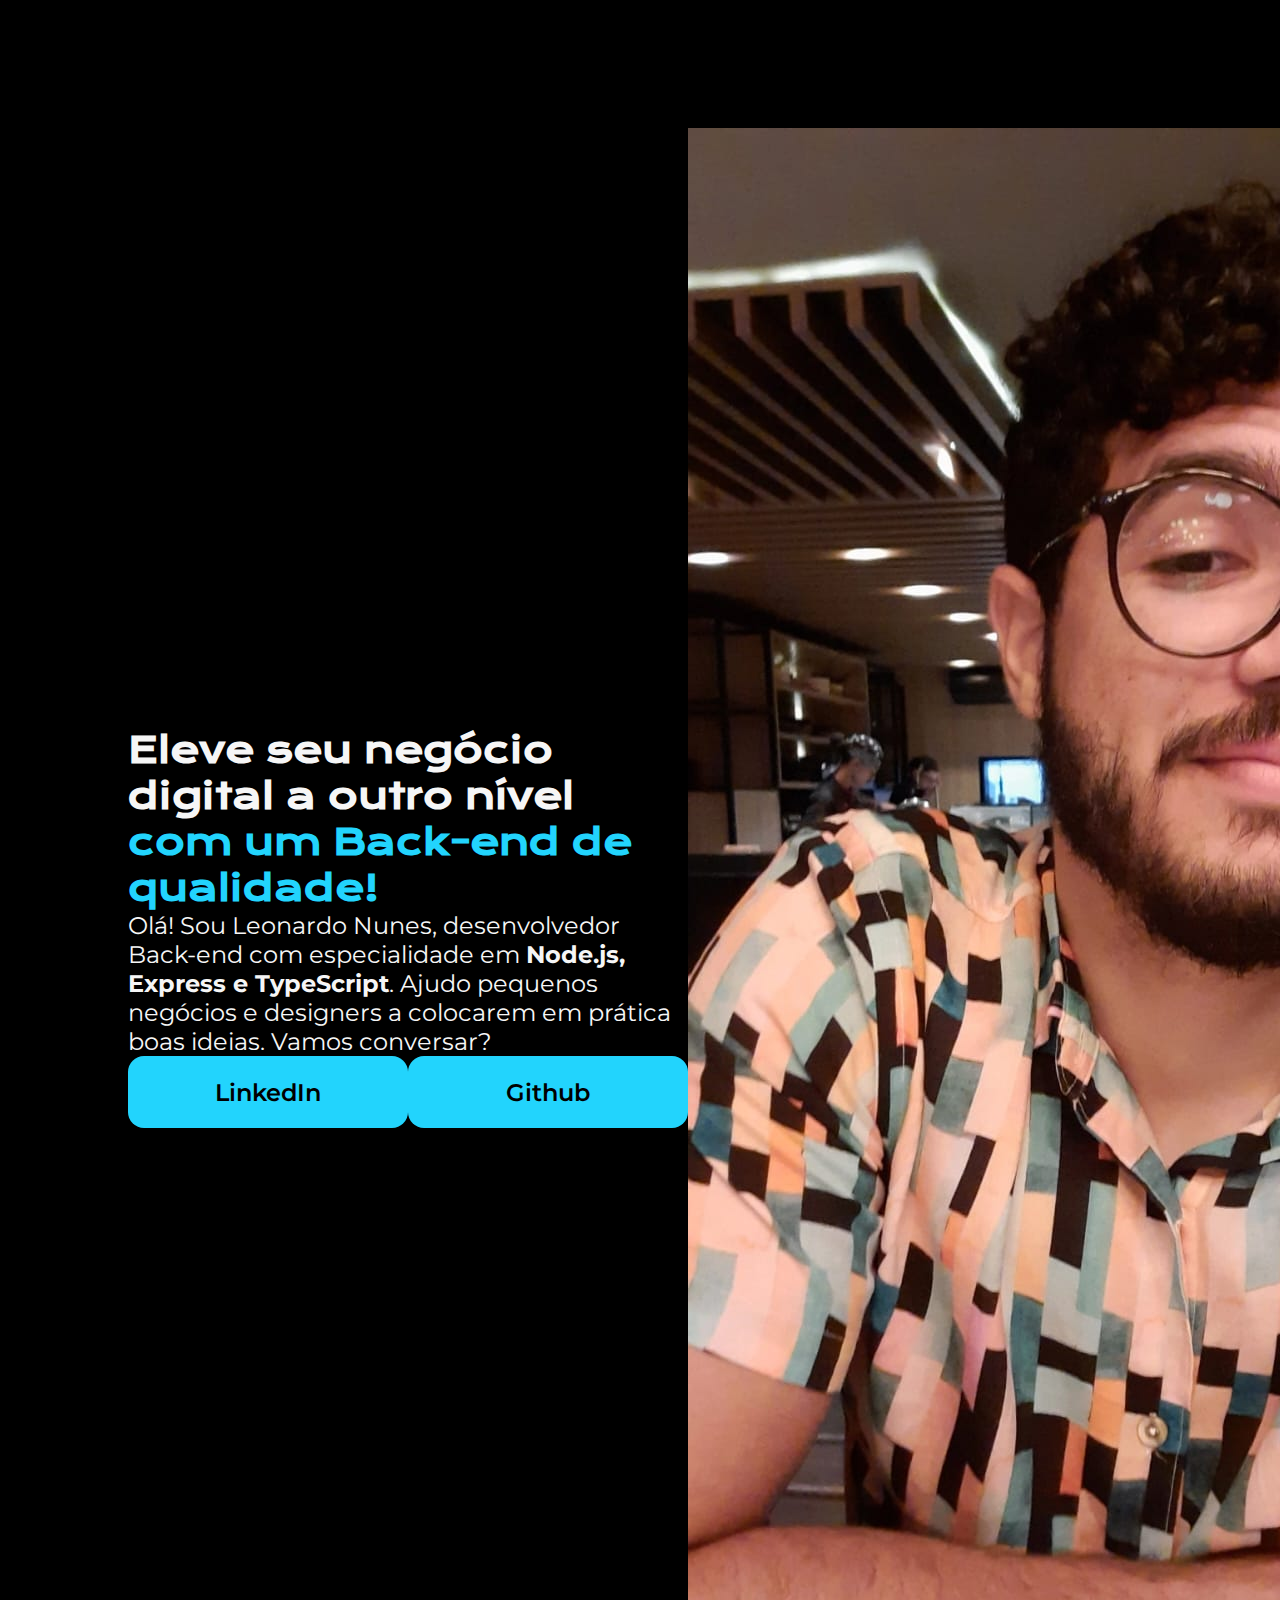
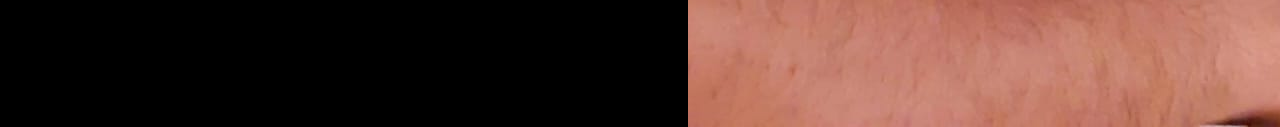
==== aluraONE/Portfolio/index.html @ f290c2e8 "feat: added a style to buttons" ====
<!DOCTYPE html>
<html lang="pt-br">

<head>
    <meta charset="UTF-8">
    <meta name="viewport" content="width=device-width, initial-scale=1.0">
    <link rel="stylesheet" href="style.css">
    <title>Portifolio</title>
</head>

<body>
    <header></header>
    <main class="display">
        <section class="display__content">
            <h1 class="display__content__title">Eleve seu negócio digital a outro nível <strong class="titulo-destaque">com um Back-end de qualidade!</strong></h1>
            <p class="display__content__text">Olá! Sou Leonardo Nunes, desenvolvedor Back-end com especialidade em <strong>Node.js, Express e TypeScript</strong>. Ajudo
                pequenos
                negócios e designers a colocarem em prática boas ideias. Vamos conversar?</p>
            <div class="display__content__buttons">
                <a class="display__content__buttons__links" href="https://www.linkedin.com/in/leonardo-nunes-dev">LinkedIn</a>
                <a class="display__content__buttons__links" href="https://github.com/futuroDevLeo">Github</a>
            </div>
        </section>
        <img src="devleonunes.jpeg" alt="foto do dev leo nunes">
    </main>
    <footer></footer>
</body>

</html>
---- aluraONE/Portfolio/style.css ----
@import url('https://fonts.googleapis.com/css2?family=Krona+One&family=Montserrat:wght@400;600&display=swap');

* {
    margin: 0;
    padding: 0;
}

body {
    height: 100vh;
    box-sizing: border-box;
    background-color: black;
    color: #f6f6f6;
}

.titulo-destaque {
    color: #22D4FD;
}

.display {
    display: flex;
    align-items: center;
    justify-content: space-between;
    margin: 10%;
}

.display__content {
    width: 615px;
}

.display__content__title {
    font-size: 36px;
    font-family: 'Krona One', sans-serif;
}

.display__content__text {
    font-size: 24px;
    font-family: 'Montserrat', sans-serif;
}

.display__content__buttons {
    display: flex;
    justify-content: space-between;
}

.display__content__buttons__links {
    background-color: #22D4FD;
    width: 280px;
    text-align: center;
    border-radius: 16px;
    font-size: 24px;
    font-weight: 600;
    padding: 21.5px 0;
    text-decoration: none;
    color: #000000;
    font-family: 'Montserrat', sans-serif;
}
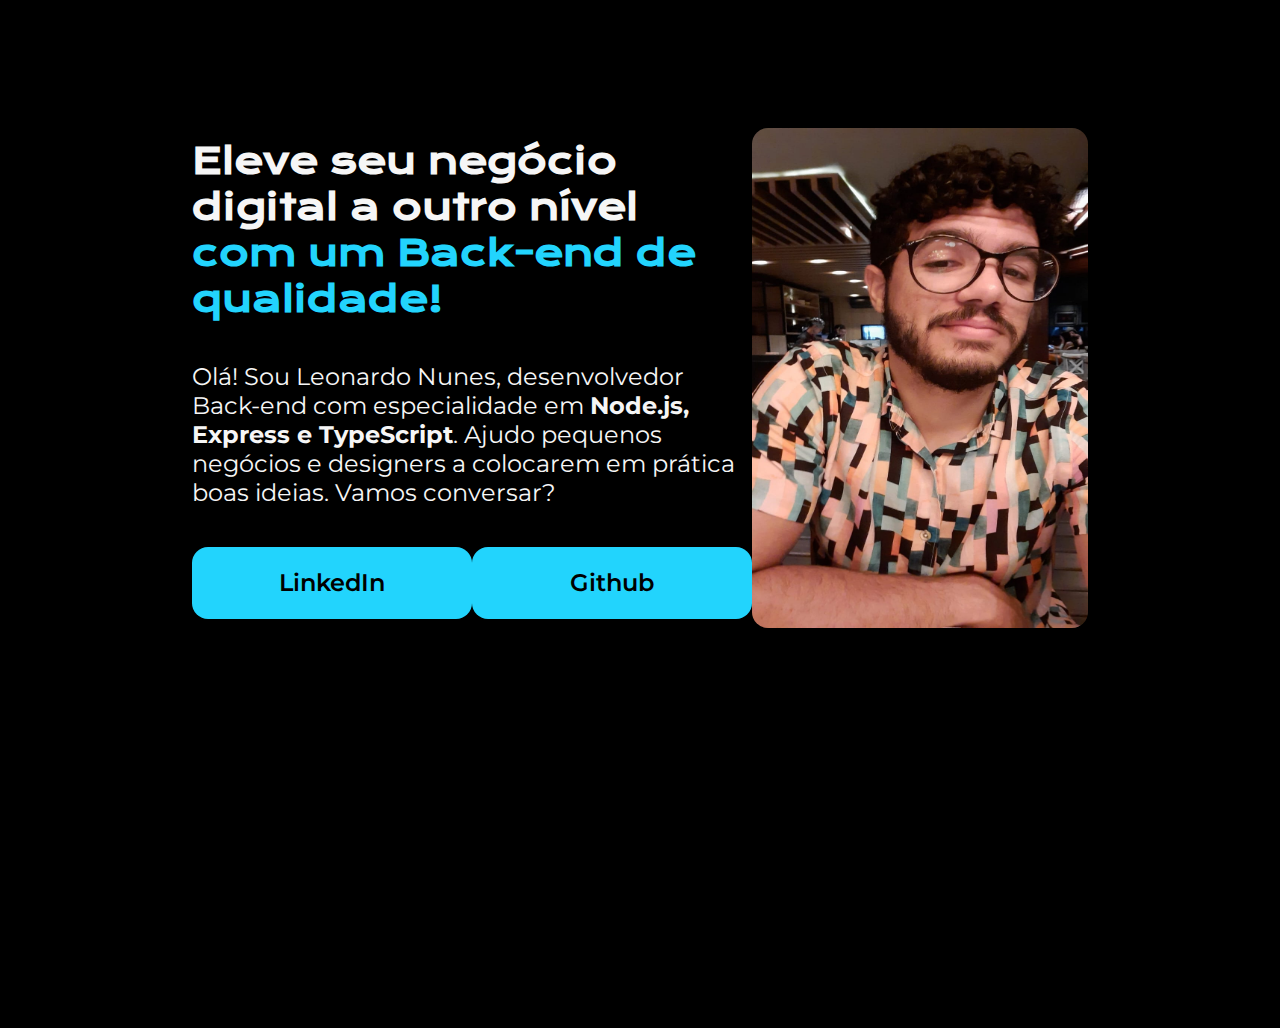
==== commit 9f76322d: "feat: modified space between content display section and image size" ====
--- a/aluraONE/Portfolio/index.html
+++ b/aluraONE/Portfolio/index.html
@@ -17,11 +17,11 @@
                 pequenos
                 negócios e designers a colocarem em prática boas ideias. Vamos conversar?</p>
             <div class="display__content__buttons">
-                <a class="display__content__buttons__links" href="https://www.linkedin.com/in/leonardo-nunes-dev">LinkedIn</a>
-                <a class="display__content__buttons__links" href="https://github.com/futuroDevLeo">Github</a>
+                <a class="display__content__buttons__links" href="https://www.linkedin.com/in/leonardo-nunes-dev" target="_blank">LinkedIn</a>
+                <a class="display__content__buttons__links" href="https://github.com/futuroDevLeo" target="_blank">Github</a>
             </div>
         </section>
-        <img src="devleonunes.jpeg" alt="foto do dev leo nunes">
+        <img class="display__img" src="devleonunes.jpeg" alt="foto do dev leo nunes">
     </main>
     <footer></footer>
 </body>
--- a/aluraONE/Portfolio/style.css
+++ b/aluraONE/Portfolio/style.css
@@ -20,11 +20,14 @@
     display: flex;
     align-items: center;
     justify-content: space-between;
-    margin: 10%;
+    margin: 10% 15%;
 }
 
 .display__content {
     width: 615px;
+    display: flex;
+    flex-direction: column;
+    gap: 40px;
 }
 
 .display__content__title {
@@ -53,4 +56,10 @@
     text-decoration: none;
     color: #000000;
     font-family: 'Montserrat', sans-serif;
+}
+
+.display__img {
+    width: 450px;
+    height: 500px;
+    border-radius: 16px;
 }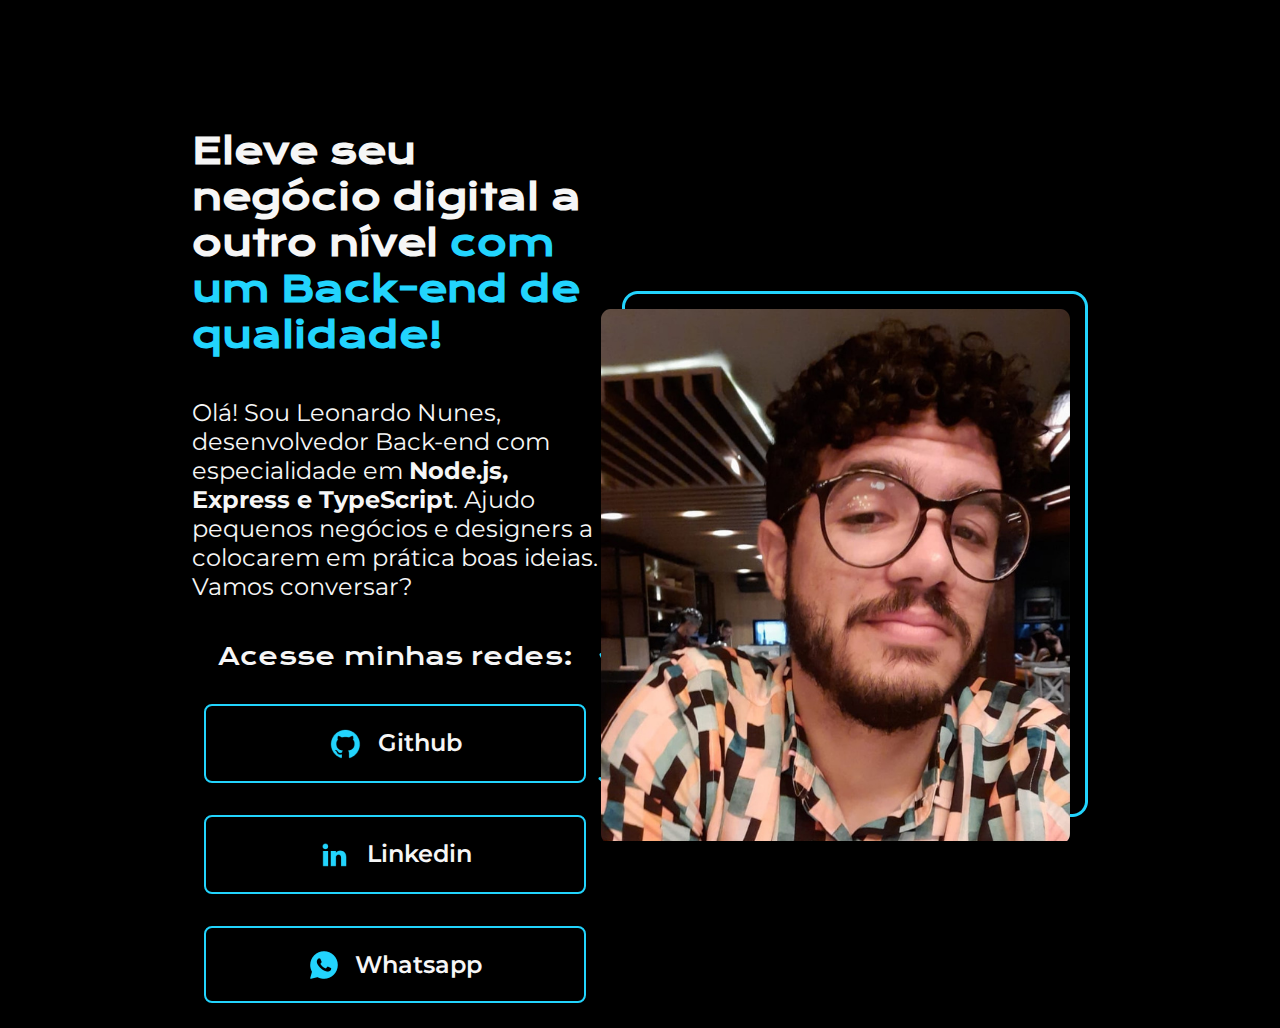
==== commit faf096ae: "a new link was added, the buttons change position and style and image was changed" ====
--- a/aluraONE/Portfolio/index.html
+++ b/aluraONE/Portfolio/index.html
@@ -17,11 +17,22 @@
                 pequenos
                 negócios e designers a colocarem em prática boas ideias. Vamos conversar?</p>
             <div class="display__content__buttons">
-                <a class="display__content__buttons__links" href="https://www.linkedin.com/in/leonardo-nunes-dev" target="_blank">LinkedIn</a>
-                <a class="display__content__buttons__links" href="https://github.com/futuroDevLeo" target="_blank">Github</a>
+                <h2 class="display__content__buttons__subtitle">Acesse minhas redes:</h2>
+                <a class="display__content__buttons__links" href="https://github.com/futuroDevLeo" target="_blank">
+                    <img src="assets/github.png">
+                    Github
+                </a>
+                <a class="display__content__buttons__links" href="https://www.linkedin.com/in/leonardo-nunes-dev" target="_blank">
+                    <img src="assets/linkedin.png">
+                    Linkedin
+                </a>
+                <a class="display__content__buttons__links" href="https://wa.me/5573991225081" target="_blank">
+                    <img src="assets/whatsapp.png">
+                    Whatsapp
+                </a>
             </div>
         </section>
-        <img class="display__img" src="devleonunes.jpeg" alt="foto do dev leo nunes">
+        <img class="display__img" src="assets/devleonunes.png" alt="foto do dev leo nunes">
     </main>
     <footer></footer>
 </body>
--- a/aluraONE/Portfolio/style.css
+++ b/aluraONE/Portfolio/style.css
@@ -43,23 +43,33 @@
 .display__content__buttons {
     display: flex;
     justify-content: space-between;
+    flex-direction: column;
+    align-items: center;
+    gap: 32px;
+}
+
+.display__content__buttons__subtitle {
+    font-family: 'Krona One', sans-serif;
+    font-weight: 400;
+    font-size: 24px;
 }
 
 .display__content__buttons__links {
-    background-color: #22D4FD;
-    width: 280px;
+    display: flex;
+    justify-content: center;
+    gap: 16px;
+    width: 378px;
     text-align: center;
-    border-radius: 16px;
+    border-radius: 8px;
+    border: 2px solid #22D4FD;
     font-size: 24px;
     font-weight: 600;
     padding: 21.5px 0;
     text-decoration: none;
-    color: #000000;
+    color: #f6f6f6;
     font-family: 'Montserrat', sans-serif;
 }
 
-.display__img {
-    width: 450px;
-    height: 500px;
-    border-radius: 16px;
+.display__content__buttons__links:hover {
+    background-color: #272727;
 }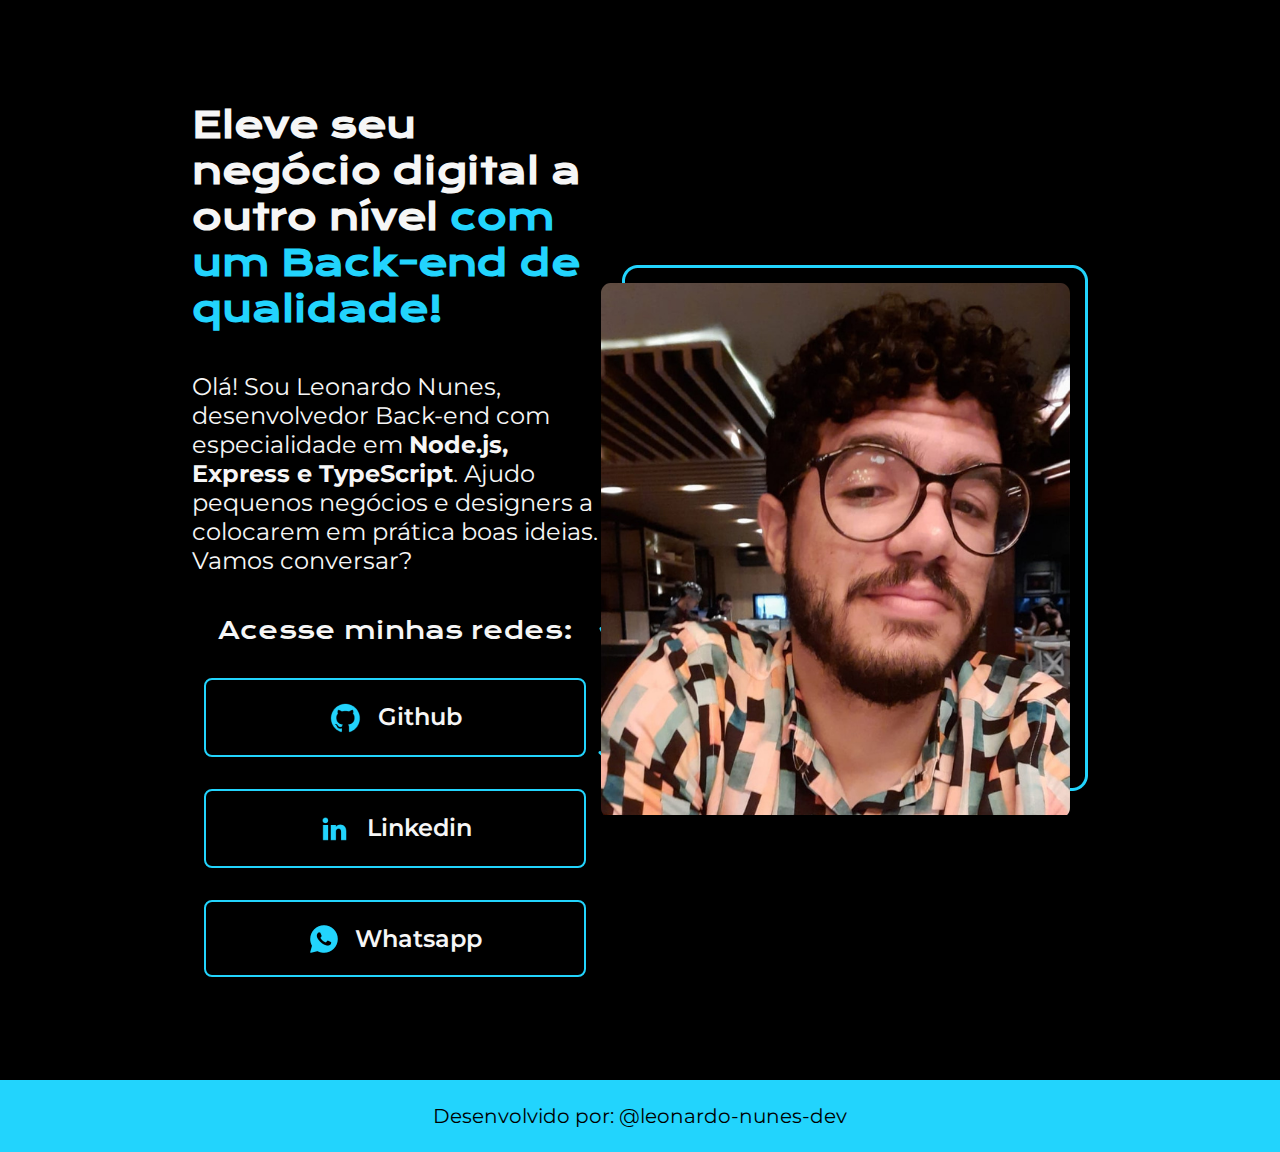
==== commit 2ea89908: "feat: added a footer text and style" ====
--- a/aluraONE/Portfolio/index.html
+++ b/aluraONE/Portfolio/index.html
@@ -34,7 +34,9 @@
         </section>
         <img class="display__img" src="assets/devleonunes.png" alt="foto do dev leo nunes">
     </main>
-    <footer></footer>
+    <footer>
+        <p>Desenvolvido por: @leonardo-nunes-dev</p>
+    </footer>
 </body>
 
 </html>--- a/aluraONE/Portfolio/style.css
+++ b/aluraONE/Portfolio/style.css
@@ -6,7 +6,6 @@
 }
 
 body {
-    height: 100vh;
     box-sizing: border-box;
     background-color: black;
     color: #f6f6f6;
@@ -20,7 +19,7 @@
     display: flex;
     align-items: center;
     justify-content: space-between;
-    margin: 10% 15%;
+    padding: 8% 15%;
 }
 
 .display__content {
@@ -72,4 +71,14 @@
 
 .display__content__buttons__links:hover {
     background-color: #272727;
+}
+
+footer {
+    color: #000000;
+    background-color: #22D4FD;
+    padding: 24px;
+    text-align: center;
+    font-family: 'Montserrat', sans-serif;
+    font-size: 20px;
+    font-weight: 400;
 }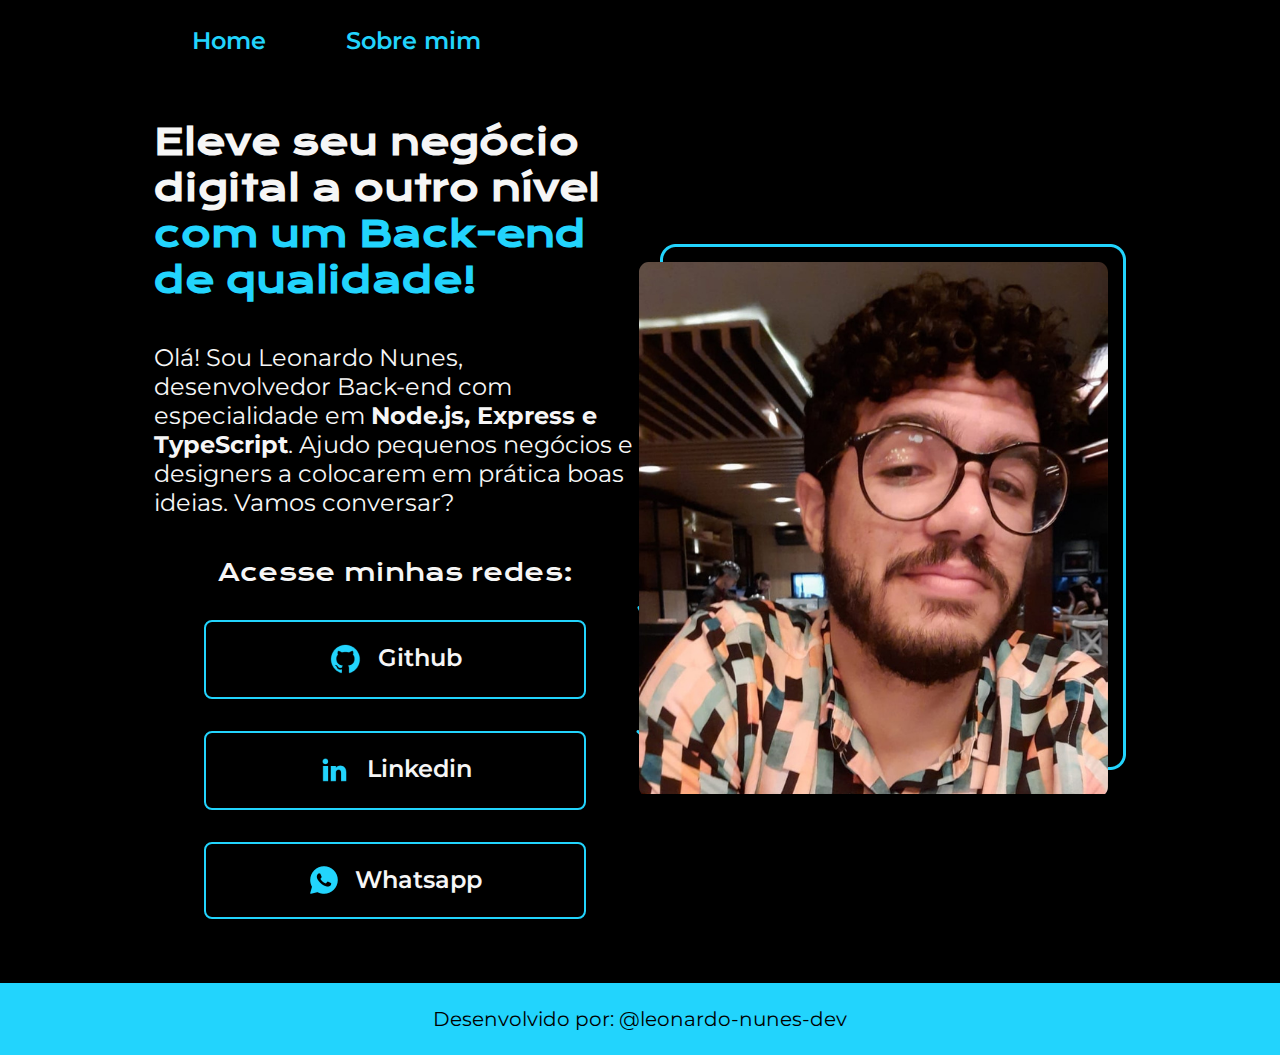
==== commit e9cff102: "feat: added navigation and style to header" ====
--- a/aluraONE/Portfolio/index.html
+++ b/aluraONE/Portfolio/index.html
@@ -9,10 +9,15 @@
 </head>
 
 <body>
-    <header></header>
+    <header>
+        <nav class="header__menu">
+            <a class="header__menu__link">Home</a>
+            <a class="header__menu__link">Sobre mim</a>
+        </nav>
+    </header>
     <main class="display">
         <section class="display__content">
-            <h1 class="display__content__title">Eleve seu negócio digital a outro nível <strong class="titulo-destaque">com um Back-end de qualidade!</strong></h1>
+            <h1 class="display__content__title">Eleve seu negócio digital a outro nível <strong class="title-emphasis">com um Back-end de qualidade!</strong></h1>
             <p class="display__content__text">Olá! Sou Leonardo Nunes, desenvolvedor Back-end com especialidade em <strong>Node.js, Express e TypeScript</strong>. Ajudo
                 pequenos
                 negócios e designers a colocarem em prática boas ideias. Vamos conversar?</p>
--- a/aluraONE/Portfolio/style.css
+++ b/aluraONE/Portfolio/style.css
@@ -11,7 +11,19 @@
     color: #f6f6f6;
 }
 
-.titulo-destaque {
+header {
+    padding: 2% 0% 0% 15%;
+}
+
+.header__menu {
+    display: flex;
+    gap: 80px;
+}
+
+.header__menu__link {
+    font-family: 'Montserrat', sans-serif;
+    font-size: 24px;
+    font-weight: 600;
     color: #22D4FD;
 }
 
@@ -19,7 +31,7 @@
     display: flex;
     align-items: center;
     justify-content: space-between;
-    padding: 8% 15%;
+    padding: 5% 12%;
 }
 
 .display__content {
@@ -32,6 +44,10 @@
 .display__content__title {
     font-size: 36px;
     font-family: 'Krona One', sans-serif;
+}
+
+.title-emphasis {
+    color: #22D4FD;
 }
 
 .display__content__text {
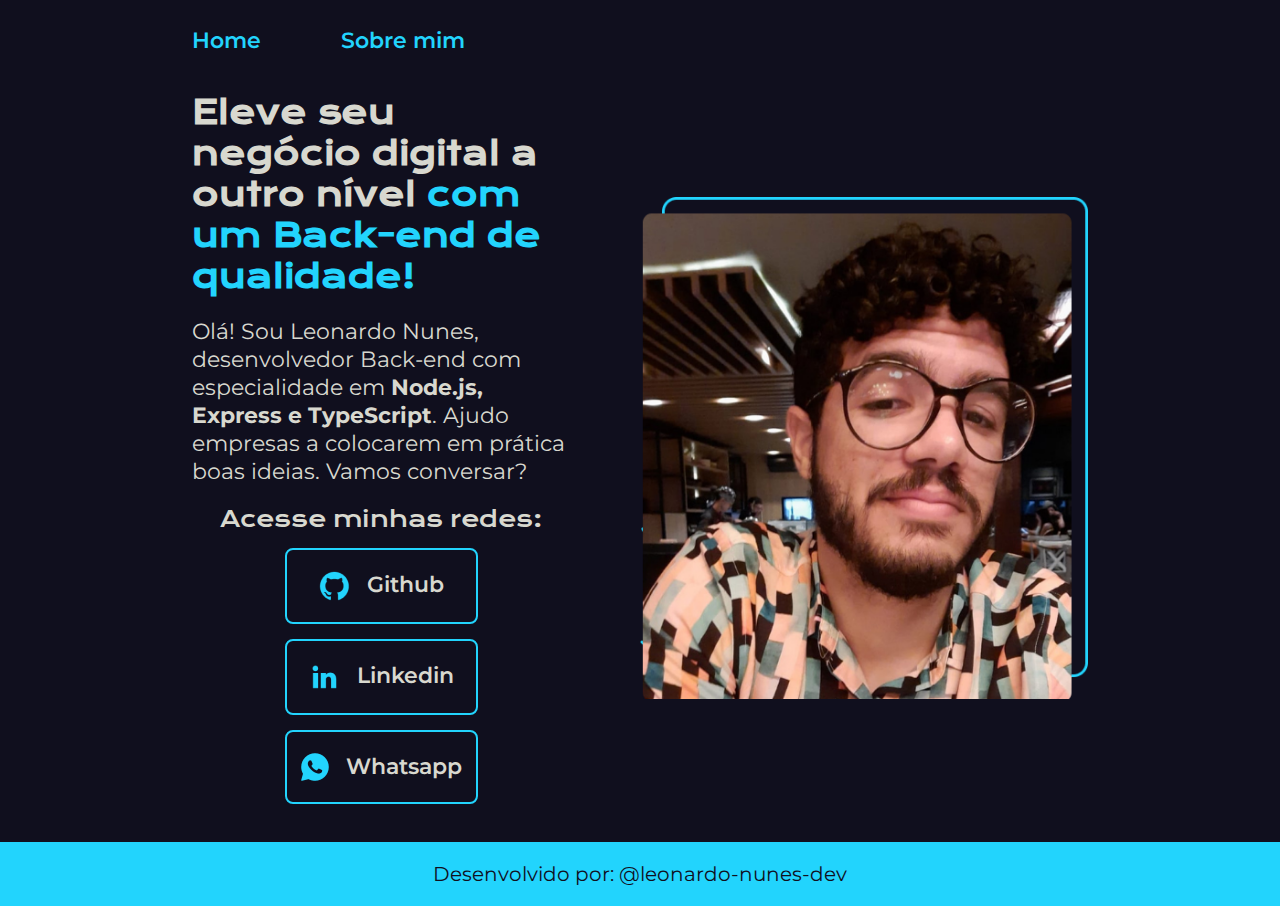
==== commit 5dc98918: "refactor: modified html files with new content" ====
--- a/aluraONE/Portfolio/index.html
+++ b/aluraONE/Portfolio/index.html
@@ -4,41 +4,44 @@
 <head>
     <meta charset="UTF-8">
     <meta name="viewport" content="width=device-width, initial-scale=1.0">
-    <link rel="stylesheet" href="style.css">
+    <link rel="stylesheet" href="./style/style.css">
     <title>Portifolio</title>
 </head>
 
 <body>
     <header>
         <nav class="header__menu">
-            <a class="header__menu__link">Home</a>
-            <a class="header__menu__link">Sobre mim</a>
+            <a class="header__menu__link" href="index.html">Home</a>
+            <a class="header__menu__link" href="about.html">Sobre mim</a>
         </nav>
     </header>
+
     <main class="display">
         <section class="display__content">
-            <h1 class="display__content__title">Eleve seu negócio digital a outro nível <strong class="title-emphasis">com um Back-end de qualidade!</strong></h1>
-            <p class="display__content__text">Olá! Sou Leonardo Nunes, desenvolvedor Back-end com especialidade em <strong>Node.js, Express e TypeScript</strong>. Ajudo
-                pequenos
-                negócios e designers a colocarem em prática boas ideias. Vamos conversar?</p>
+            <h1 class="display__content__title">Eleve seu negócio digital a outro nível <strong
+                    class="title-emphasis">com um Back-end de qualidade!</strong></h1>
+            <p class="display__content__text">Olá! Sou Leonardo Nunes, desenvolvedor Back-end com especialidade em
+                <strong>Node.js, Express e TypeScript</strong>. Ajudo empresas a colocarem em prática boas ideias. Vamos conversar?</p>
             <div class="display__content__buttons">
                 <h2 class="display__content__buttons__subtitle">Acesse minhas redes:</h2>
                 <a class="display__content__buttons__links" href="https://github.com/futuroDevLeo" target="_blank">
-                    <img src="assets/github.png">
+                    <img src="./assets/github.png">
                     Github
                 </a>
-                <a class="display__content__buttons__links" href="https://www.linkedin.com/in/leonardo-nunes-dev" target="_blank">
-                    <img src="assets/linkedin.png">
+                <a class="display__content__buttons__links" href="https://www.linkedin.com/in/leonardo-nunes-dev"
+                    target="_blank">
+                    <img src="./assets/linkedin.png">
                     Linkedin
                 </a>
                 <a class="display__content__buttons__links" href="https://wa.me/5573991225081" target="_blank">
-                    <img src="assets/whatsapp.png">
+                    <img src="./assets/whatsapp.png">
                     Whatsapp
                 </a>
             </div>
         </section>
-        <img class="display__img" src="assets/devleonunes.png" alt="foto do dev leo nunes">
+        <img class="display__img" src="./assets/devleonunes.png" alt="foto do dev leo nunes">
     </main>
+
     <footer>
         <p>Desenvolvido por: @leonardo-nunes-dev</p>
     </footer>
--- a/aluraONE/Portfolio/style/style.css
+++ b/aluraONE/Portfolio/style/style.css
@@ -0,0 +1,135 @@
+@import url('https://fonts.googleapis.com/css2?family=Krona+One&family=Montserrat:wght@400;600&display=swap');
+
+:root {
+    --main-bg-color: #100F1E;
+    --text-color: #D8D8CF;
+    --emphasis-color: #22d4fd;
+    --hover-color: #15142E;
+
+    --primary-font: 'Krona One', sans-serif;
+    --secundary-font: 'Montserrat', sans-serif;
+}
+
+* {
+    margin: 0;
+    padding: 0;
+}
+
+body {
+    box-sizing: border-box;
+    background-color: var(--main-bg-color);
+    color: var(--text-color);
+}
+
+header {
+    padding: 2% 0% 0% 15%;
+}
+
+.header__menu {
+    display: flex;
+    gap: 80px;
+}
+
+.header__menu__link {
+    font-family: var(--secundary-font);
+    font-size: 1.4rem;
+    font-weight: 600;
+    color: var(--emphasis-color);
+    text-decoration: none;
+}
+
+.display {
+    display: flex;
+    align-items: center;
+    justify-content: space-between;
+    padding: 3% 15%;
+    gap: 70px;
+}
+
+.display__content {
+    width: 50%;
+    display: flex;
+    flex-direction: column;
+    gap: 20px;
+}
+
+.display__content__title {
+    font-size: 2rem;
+    font-family: var(--primary-font);
+}
+
+.title-emphasis {
+    color: var(--emphasis-color);
+}
+
+.display__content__text {
+    font-size: 1.4rem;
+    font-family: var(--secundary-font);
+}
+
+.display__content__buttons {
+    display: flex;
+    justify-content: space-between;
+    flex-direction: column;
+    align-items: center;
+    gap: 15px;
+}
+
+.display__content__buttons__subtitle {
+    font-family: var(--primary-font);
+    font-weight: 400;
+    font-size: 1.4rem;
+}
+
+.display__content__buttons__links {
+    display: flex;
+    justify-content: center;
+    gap: 16px;
+    width: 50%;
+    text-align: center;
+    border-radius: 8px;
+    border: 2px solid var(--emphasis-color);
+    font-size: 1.4rem;
+    font-weight: 600;
+    padding: 20px 0;
+    text-decoration: none;
+    color: var(--text-color);
+    font-family: var(--secundary-font);
+}
+
+.display__content__buttons__links:hover {
+    background-color: var(--hover-color);
+}
+
+.display__img {
+    width: 50%;
+}
+
+footer {
+    color: var(--main-bg-color);
+    background-color: var(--emphasis-color);
+    padding: 20px;
+    text-align: center;
+    font-family: var(--secundary-font);
+    font-size: 1.25rem;
+    font-weight: 400;
+}
+
+@media (max-width: 1200px) {
+    header {
+        padding: 4%;
+    }
+
+    .header__menu {
+        justify-content: center;
+    }
+    
+    .display {
+        flex-direction: column-reverse;
+        padding: 0% 5% 5% 5%;
+    }
+
+    .display__content {
+        width: auto;
+    }
+}